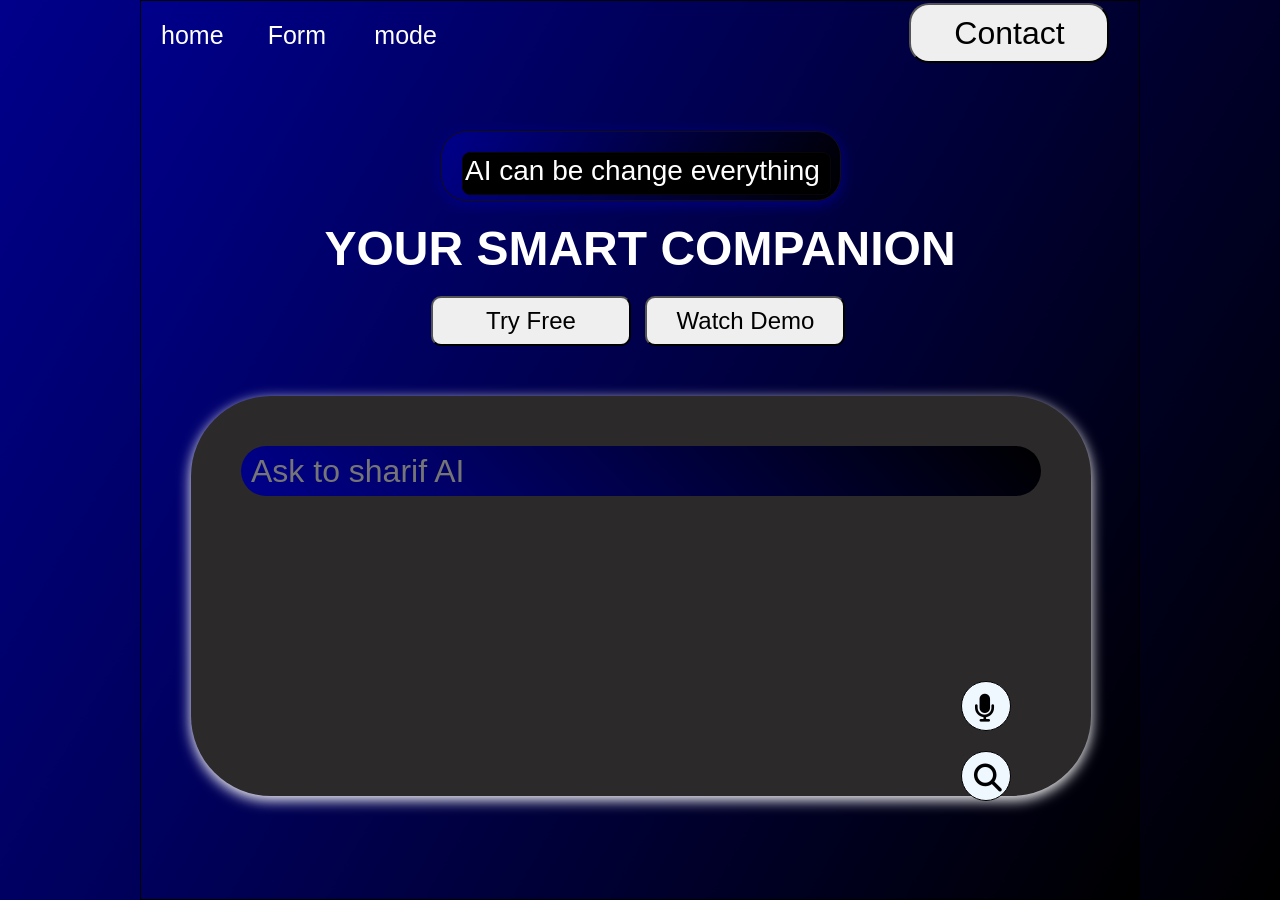
==== index.html @ ab22c779 "Add files via upload" ====
<!DOCTYPE html>
<html lang="en">
<head>
    <meta charset="UTF-8">
    <meta name="viewport" content="width=device-width, initial-scale=1.0">
    <link rel="stylesheet" href="style.css">
    <title>AI STUDENT_PRODUCTIVITY </title>
    <link rel="stylesheet" href="https://cdnjs.cloudflare.com/ajax/libs/font-awesome/6.7.2/css/all.min.css">
</head>

<body>
  <div class="box1">
    <div id="board">
        <p>home</p>
        <p> Form</p>
        <p >mode</p>
         <button id="contact">Contact</button>
    </div>
    <div id="ai">
        <p id="ali">AI can be change everything</p>
    </div>
    <h1>YOUR SMART COMPANION</h1>
    
   <button id="Try">Try Free</button>
    <button id="watch">Watch Demo</button>
    <div id="text">
        <input type="text" placeholder="Ask to sharif AI" id="in">
         <p id="mic"><i class="fa-solid fa-microphone"></i>
           <p id="search"><i class="fa-solid fa-magnifying-glass"></i></p></p>
       
    </div>
   
    

  </div>
 
      
   <script src="scrept.js"></script>
</body>
</html>
---- style.css ----
* {
    margin: 0;
    padding: 0;
    box-sizing: border-box;
    font-family: Arial, Helvetica, sans-serif;
}
body{
    height: 100vh;
    overflow: hidden;
    display: flex;
    justify-content: center;
    align-items: center;
  
    background: linear-gradient(120deg,darkblue,black);
     /* background: linear-gradient(180deg,#3005dd,white);
} */
}
.box1{
    position: relative;
    height: 900px;
    width: 1000px;
  border: 1px solid black;
  background: linear-gradient(120deg,darkblue,black);
  animation-name: muhammad;
  animation-timing-function: ease-in-out;
  animation-duration: 2s;
  animation-iteration-count: infinite;
  animation-direction: alternate;
 
}
i{
    font-size: 28px;
    cursor: pointer;
    padding: 2px;
}
@keyframes muhammad{
    0%{
    box-shadow:0px 3px 14px white;
    }
    100%{
    box-shadow:0px 3px 14px dimgray;
    }
}
#board{
    display:flex;
    width: 20em;
    height: 50px;
    color: white;
  
    /* justify-content: space-between; */
   
}
#Try{
    height: 50px;
    width: 200px;
     font-size: 1.5em;
     border-radius: 10px;
     margin-left: 290px;
     margin-right: 10px;
}
#Try:hover{
    background-color:black;
    color: aliceblue;
      box-shadow:0px 3px 14px white;
}
#watch{
    height: 50px;
    width: 200px;
     font-size: 1.5em;
     border-radius: 10px;
   
}
#watch:hover{
    background-color:black;
    color: aliceblue;
      box-shadow:0px 3px 14px white;
}
#text{
    margin-top: 50px;
    margin-left: 50px;
    padding: 50px;
    width: 900px;
    height: 400px;
    border-radius: 80px;
    background-color: rgb(43, 41, 41);
    box-shadow:0px 4px 14px white;
}
#mic{
    margin-left: 90%;
    margin-top: 185px;
    padding: 10px;
    height: 50px;
    width: 50px;
    border-radius: 50%;
    color: black;
    background-color: aliceblue;
    border: 0.2px solid black;
}
#in{
    border: none;
    border-radius: 10px;
    width: 100%;
    height: 50px;
    font-size: 2em;
    color:white;
    padding: 10px;
     background: linear-gradient(45deg,darkblue,black);
     border-radius: 25px;

}


h1{
    text-align: center;
    color: white;
    font-weight: bold;
    font-size: 3em;
    margin: 20px;
}
#ai{
    height: 70px;
    width: 400px;
    /* font-size: 20px; */
    margin-top: 5em;
    margin-left: 300px;
    border-radius: 8px;
    border: 0.5px solid rgb(19, 15, 15);
    background-color: darkblue;  background: linear-gradient(120deg,darkblue,black);
     border-radius: 25px;
     box-shadow: 0px 3px 14px darkblue;
    
  
    

}
#ali{
    padding: 2px;
    width: 369px;
    height: 43px;
    font-size: 28px;
    color: white;
    border: 0.5px solid rgb(8, 6, 6);
    background-color: black;
    border-radius: 8px;
    
}

p{
    margin: 20px;
    font-size: 25px;
    color: white;
    height: 30px;
    width: 5em;
}
#contact{
    position: absolute;
    margin-top: 2px;
    margin-left:77%;
    font-size: 2em;
    height: 60px;
    width: 200px;
    border-radius:20px ;

   
}
#contact:hover{
    background-color:black;
    color: aliceblue;
      box-shadow:0px 3px 14px white;
}
#search{
   
     /* margin-left: 80%; */
     margin-left: 720px;
    padding: 10px;
    height: 50px;
    width: 50px;
    border-radius: 50%;
    color: black;
    background-color: aliceblue;
    border: 0.2px solid black;
}
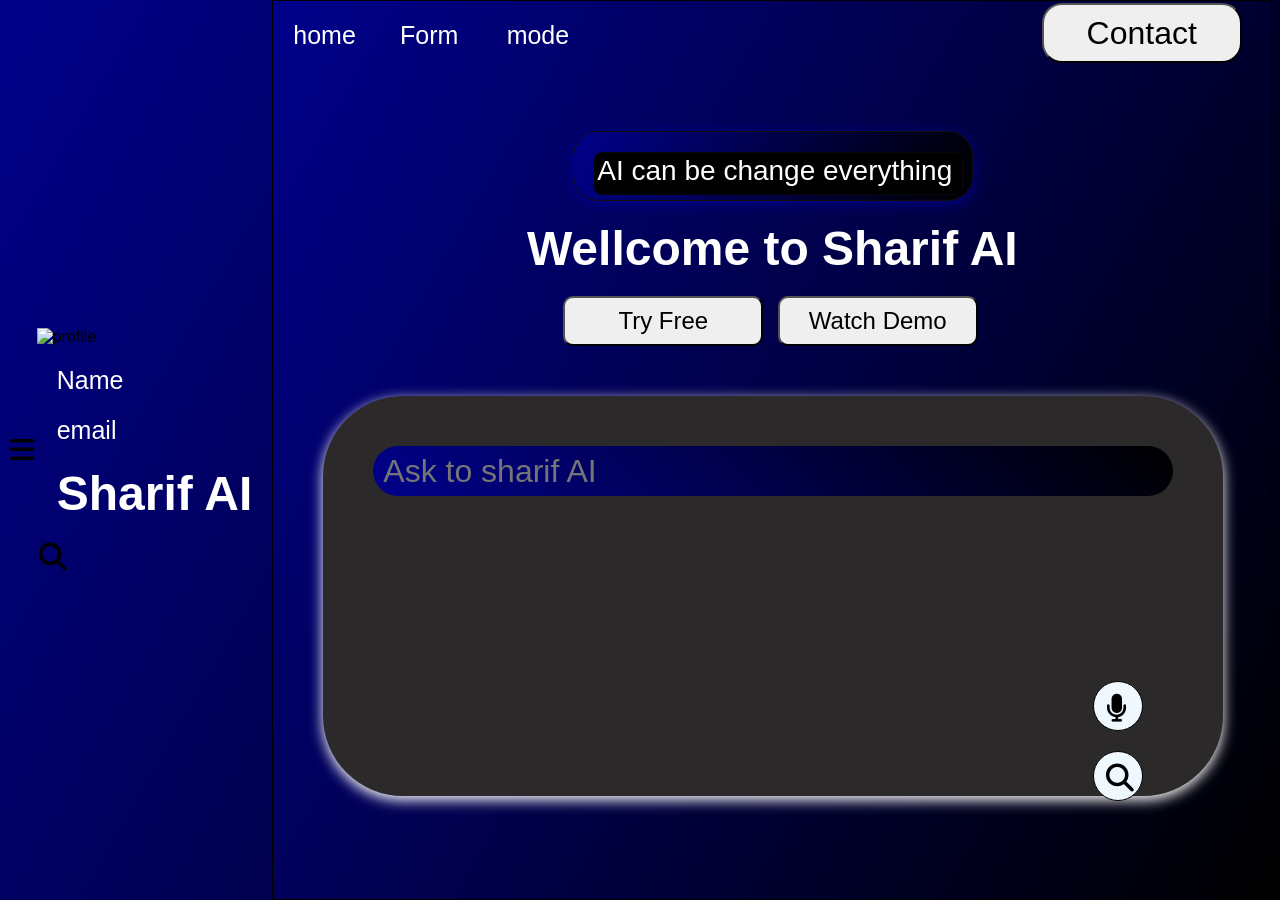
==== commit 88dab50a: "Update index.html bar" ====
--- a/index.html
+++ b/index.html
@@ -1,40 +1,60 @@
-<!DOCTYPE html>
-<html lang="en">
-<head>
-    <meta charset="UTF-8">
-    <meta name="viewport" content="width=device-width, initial-scale=1.0">
-    <link rel="stylesheet" href="style.css">
-    <title>AI STUDENT_PRODUCTIVITY </title>
-    <link rel="stylesheet" href="https://cdnjs.cloudflare.com/ajax/libs/font-awesome/6.7.2/css/all.min.css">
-</head>
-
-<body>
-  <div class="box1">
-    <div id="board">
-        <p>home</p>
-        <p> Form</p>
-        <p >mode</p>
-         <button id="contact">Contact</button>
-    </div>
-    <div id="ai">
-        <p id="ali">AI can be change everything</p>
-    </div>
-    <h1>YOUR SMART COMPANION</h1>
-    
-   <button id="Try">Try Free</button>
-    <button id="watch">Watch Demo</button>
-    <div id="text">
-        <input type="text" placeholder="Ask to sharif AI" id="in">
-         <p id="mic"><i class="fa-solid fa-microphone"></i>
-           <p id="search"><i class="fa-solid fa-magnifying-glass"></i></p></p>
-       
-    </div>
-   
-    
-
-  </div>
- 
-      
-   <script src="scrept.js"></script>
-</body>
-</html>+<!DOCTYPE html>
+<html lang="en">
+<head>
+    <meta charset="UTF-8">
+    <meta name="viewport" content="width=device-width, initial-scale=1.0">
+    <link rel="stylesheet" href="style.css">
+    <title>AI STUDENT_PRODUCTIVITY </title>
+    <link rel="stylesheet" href="https://cdnjs.cloudflare.com/ajax/libs/font-awesome/6.7.2/css/all.min.css">
+</head>
+
+<body>
+  <i class="fa-solid fa-bars" id="men"></i>
+  <div class="menubar">
+
+    <div class="profile">
+      <img src="https://placehold.co/150x150?text=profile" id="profilepic" alt="profile" height="130px" width="130px">
+      <input type="file" id="fileinput" accept="image/*" hidden>
+      <p id="name">Name</p>
+      <p id="email">email</p>
+        </div>
+    <div class="head">
+      <h1 id="q">Sharif AI</h1>
+      <i class="fa-solid fa-magnifying-glass" id="w"></i>
+    </div>
+    <div class="data">
+
+    </div>
+
+    
+  </div>
+  <div class="box1">
+    <div id="board">
+        <p>home</p>
+        <p> Form</p>
+        <p >mode</p>
+         <button id="contact">Contact</button>
+    </div>
+    <div id="ai">
+        <p id="ali">AI can be change everything</p>
+    </div>
+    <h1>Wellcome to Sharif AI</h1>
+    
+   <button id="Try">Try Free</button>
+    <button id="watch">Watch Demo</button>
+    <div id="text">
+        <input type="text" placeholder="Ask to sharif AI" id="in">
+         <p id="mic"><i class="fa-solid fa-microphone"></i>
+           <p id="search"><i class="fa-solid fa-magnifying-glass"></i></p></p>
+       
+    </div>
+   
+    
+
+  </div>
+ 
+      
+   <script src="scrept.js"></script>
+</body>
+</html>
+      
